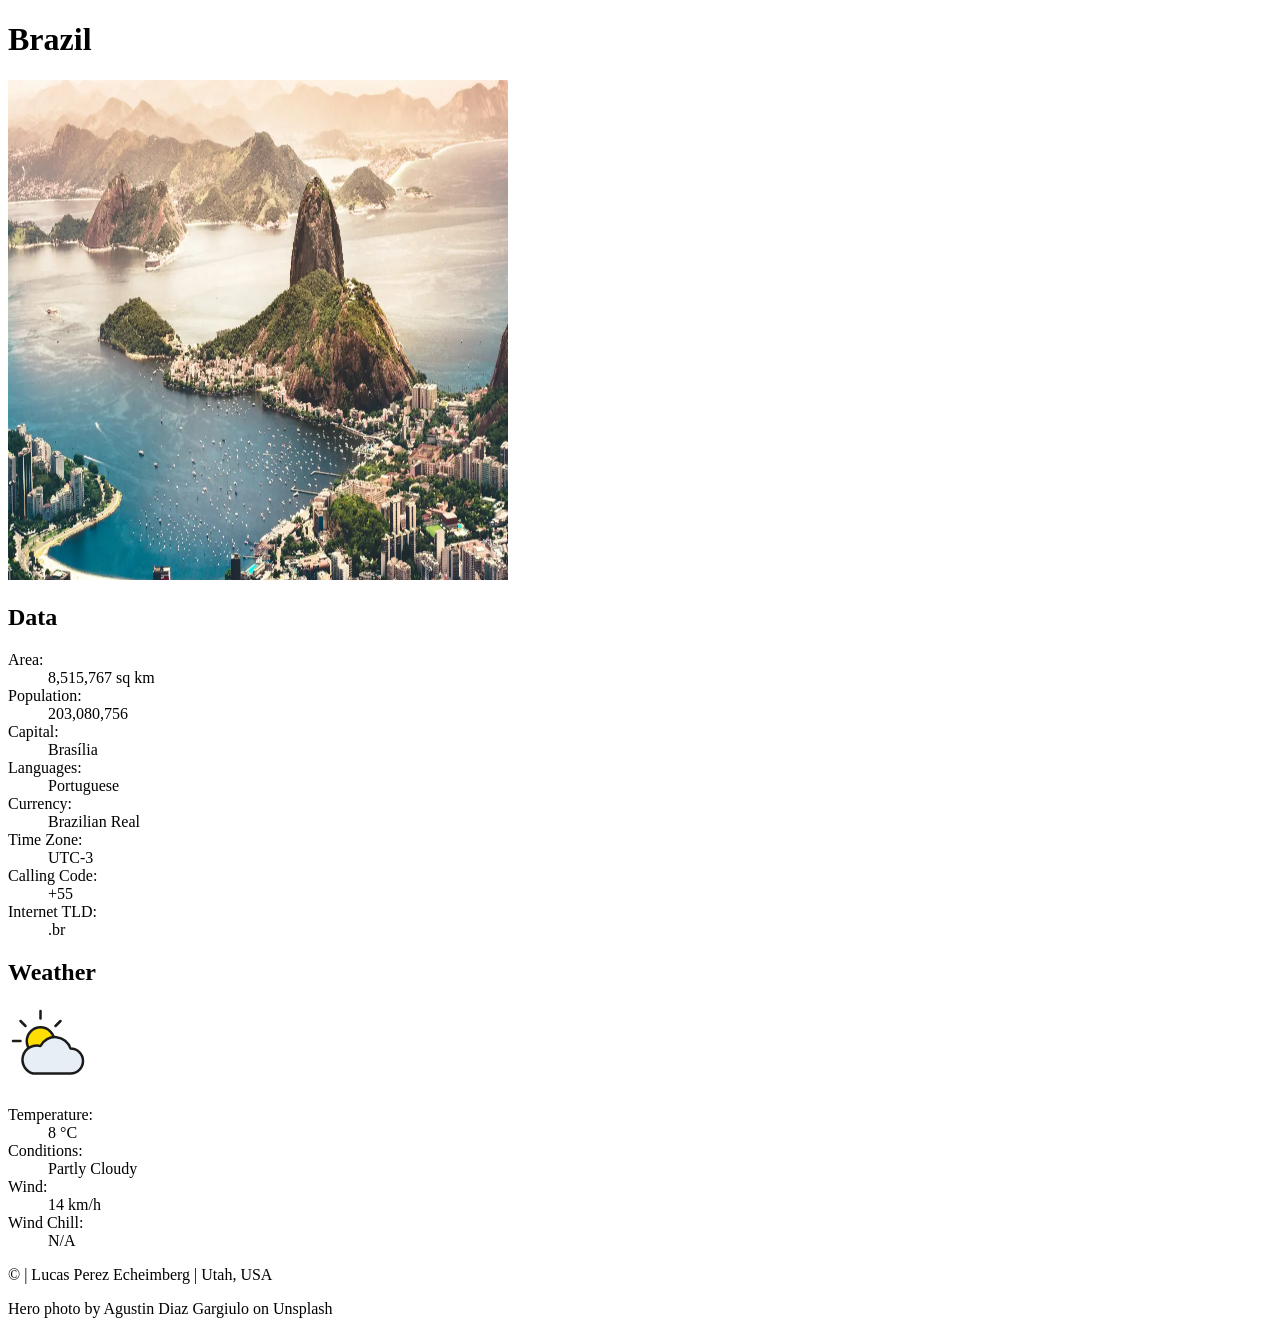
==== place.html @ 312d517b "Add Brazil place page" ====
<!DOCTYPE html>
<html lang="en">
<head>
  <meta charset="UTF-8">
  <meta name="viewport" content="width=device-width, initial-scale=1.0">
  <title>Brazil | Lucas Perez Echeimberg | WDD 131</title>
  <meta name="description" content="A country page about Brazil with facts, current weather and wind chill by Lucas Perez Echeimberg for WDD 131 – Dynamic Web Fundamentals.">
  <meta name="author" content="Lucas Perez Echeimberg">
  <link rel="preconnect" href="https://fonts.googleapis.com">
  <link rel="preconnect" href="https://fonts.gstatic.com" crossorigin>
  <link href="https://fonts.googleapis.com/css2?family=Montserrat:wght@500;700&amp;family=Open+Sans:wght@400;600&amp;display=swap" rel="stylesheet">
  <link rel="stylesheet" href="styles/place.css">
  <script src="scripts/place.js" defer></script>
</head>
<body>
  <header>
    <h1>Brazil</h1>
  </header>

  <main>
    <picture class="hero">
      <source srcset="images/brazil-large.webp" media="(min-width: 1000px)">
      <img src="images/brazil-small.webp" alt="Aerial view of Rio de Janeiro with Sugarloaf Mountain and Guanabara Bay" width="500" height="500">
    </picture>

    <section class="data">
      <h2>Data</h2>
      <dl>
        <dt>Area:</dt><dd>8,515,767 sq km</dd>
        <dt>Population:</dt><dd>203,080,756</dd>
        <dt>Capital:</dt><dd>Brasília</dd>
        <dt>Languages:</dt><dd>Portuguese</dd>
        <dt>Currency:</dt><dd>Brazilian Real</dd>
        <dt>Time Zone:</dt><dd>UTC-3</dd>
        <dt>Calling Code:</dt><dd>+55</dd>
        <dt>Internet TLD:</dt><dd>.br</dd>
      </dl>
    </section>

    <section class="weather">
      <h2>Weather</h2>
      <img class="weather-icon" src="images/weather.svg" alt="Partly cloudy weather icon" width="80" height="80">
      <dl>
        <dt>Temperature:</dt><dd><span id="temperature">8</span> &deg;C</dd>
        <dt>Conditions:</dt><dd>Partly Cloudy</dd>
        <dt>Wind:</dt><dd><span id="windspeed">14</span> km/h</dd>
        <dt>Wind Chill:</dt><dd id="windchill">N/A</dd>
      </dl>
    </section>
  </main>

  <footer>
    <p>&copy;<span id="currentyear"></span> | Lucas Perez Echeimberg | Utah, USA</p>
    <p id="lastModified"></p>
    <p class="credit">Hero photo by Agustin Diaz Gargiulo on Unsplash</p>
  </footer>
</body>
</html>
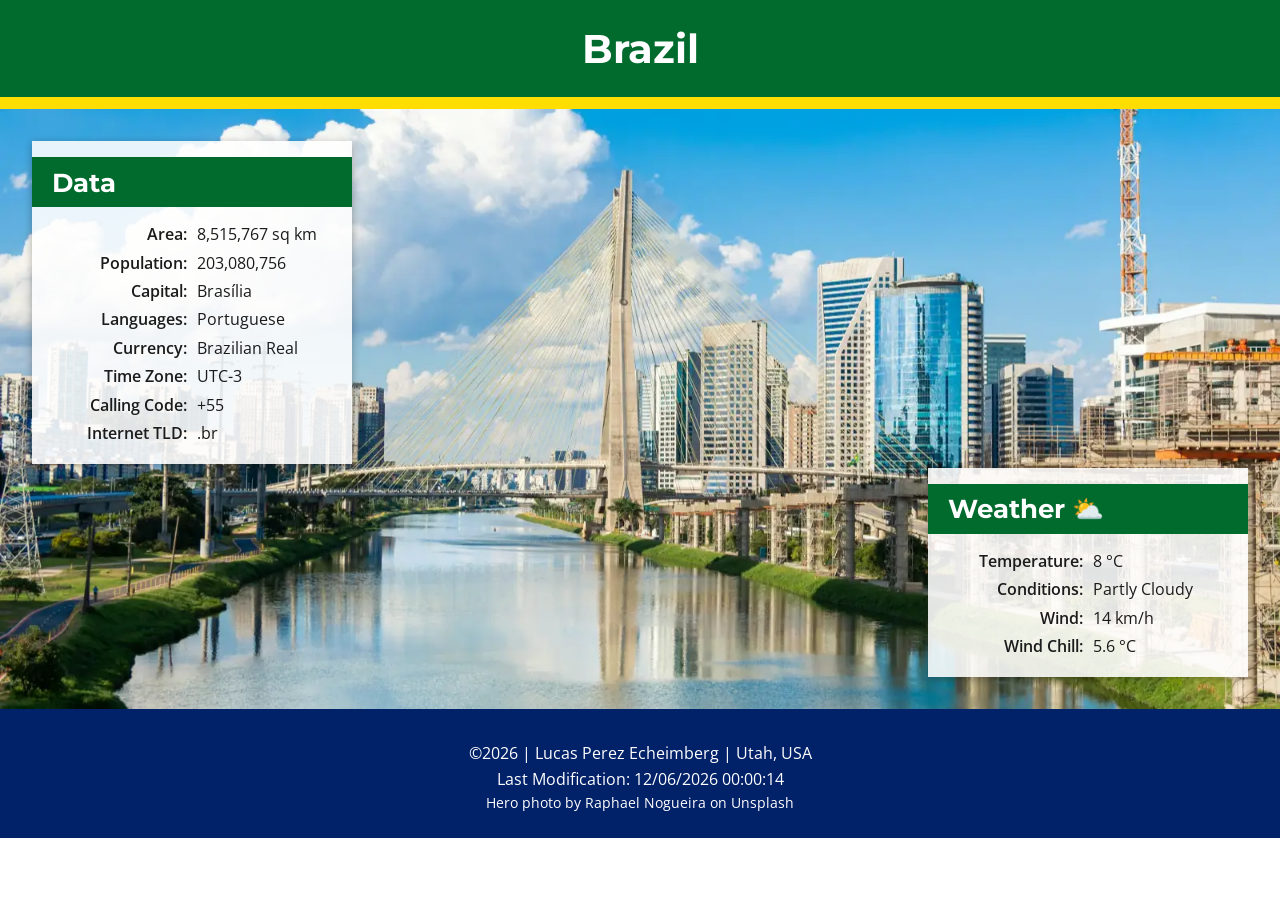
==== commit 8e2a849f: "Update hero alt text and photo credit for São Paulo image" ====
--- a/place.html
+++ b/place.html
@@ -20,7 +20,7 @@
   <main>
     <picture class="hero">
       <source srcset="images/brazil-large.webp" media="(min-width: 1000px)">
-      <img src="images/brazil-small.webp" alt="Aerial view of Rio de Janeiro with Sugarloaf Mountain and Guanabara Bay" width="500" height="500">
+      <img src="images/brazil-small.webp" alt="Octavio Frias de Oliveira cable-stayed bridge over the Pinheiros River in São Paulo" width="500" height="500">
     </picture>
 
     <section class="data">
@@ -52,7 +52,7 @@
   <footer>
     <p>&copy;<span id="currentyear"></span> | Lucas Perez Echeimberg | Utah, USA</p>
     <p id="lastModified"></p>
-    <p class="credit">Hero photo by Agustin Diaz Gargiulo on Unsplash</p>
+    <p class="credit">Hero photo by Raphael Nogueira on Unsplash</p>
   </footer>
 </body>
 </html>
--- a/styles/place.css
+++ b/styles/place.css
@@ -0,0 +1,146 @@
+:root {
+  --green: #006b2d;
+  --yellow: #fedd00;
+  --blue: #012169;
+  --white: #ffffff;
+  --text: #1b1b1b;
+  --panel-bg: rgba(255, 255, 255, 0.88);
+  --heading-font: "Montserrat", Arial, sans-serif;
+  --body-font: "Open Sans", Arial, sans-serif;
+}
+
+* {
+  box-sizing: border-box;
+  margin: 0;
+  padding: 0;
+}
+
+body {
+  font-family: var(--body-font);
+  color: var(--text);
+  background-color: var(--white);
+}
+
+h1,
+h2 {
+  font-family: var(--heading-font);
+}
+
+/* Header */
+header {
+  background-color: var(--green);
+  border-bottom: 0.75rem solid var(--yellow);
+  padding: 1.5rem 1rem;
+  text-align: center;
+}
+
+header h1 {
+  color: var(--white);
+  font-size: 2.5rem;
+}
+
+/* Hero image */
+.hero img {
+  display: block;
+  width: 100%;
+  height: auto;
+  border-bottom: 0.5rem solid var(--blue);
+}
+
+/* Data and Weather sections */
+main section {
+  padding: 2rem 1rem;
+  text-align: center;
+}
+
+main section h2 {
+  font-size: 2rem;
+  margin-bottom: 1.25rem;
+}
+
+.data {
+  border-bottom: 1px solid #dddddd;
+}
+
+dl {
+  display: grid;
+  grid-template-columns: 1fr 1fr;
+  gap: 0.5rem 0.75rem;
+  font-size: 1.1rem;
+}
+
+dt {
+  font-weight: 600;
+  text-align: right;
+}
+
+dd {
+  text-align: left;
+}
+
+.weather-icon {
+  display: block;
+  margin: 0 auto 1.25rem;
+}
+
+/* Footer */
+footer {
+  background-color: var(--blue);
+  color: var(--white);
+  text-align: center;
+  padding: 1.5rem 1rem;
+  line-height: 1.6;
+}
+
+footer .credit {
+  font-size: 0.85rem;
+}
+
+/* Wider view */
+@media (min-width: 1000px) {
+  main {
+    position: relative;
+  }
+
+  main section {
+    position: absolute;
+    background-color: var(--panel-bg);
+    padding: 0 1.25rem 1.25rem;
+    text-align: left;
+    width: 20rem;
+    box-shadow: 0 2px 8px rgba(0, 0, 0, 0.3);
+  }
+
+  .data {
+    top: 2rem;
+    left: 2rem;
+    border-bottom: none;
+  }
+
+  .weather {
+    bottom: 2.5rem;
+    right: 2rem;
+  }
+
+  main section h2 {
+    background-color: var(--green);
+    color: var(--white);
+    margin: 1rem -1.25rem 1rem;
+    padding: 0.6rem 1.25rem;
+    font-size: 1.6rem;
+  }
+
+  dl {
+    font-size: 1rem;
+    gap: 0.4rem 0.6rem;
+  }
+
+  /* SVG icon only in mobile view; emoji pseudo-element in wider view */
+  .weather-icon {
+    display: none;
+  }
+
+  .weather h2::after {
+    content: " ⛅";
+  }
+}
